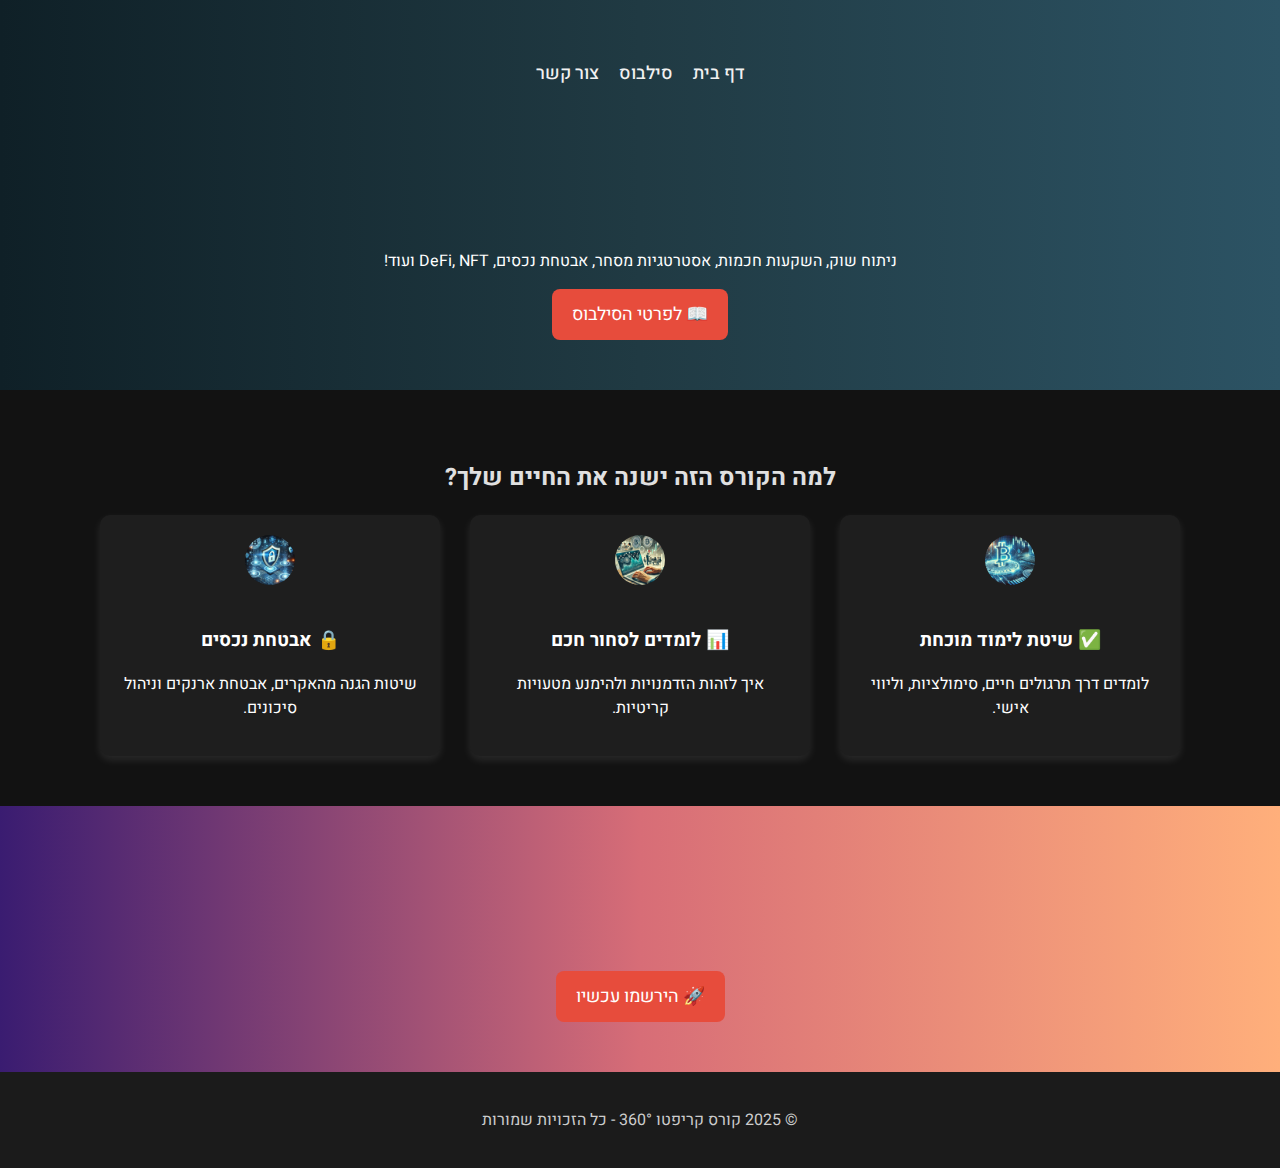
==== index.html @ 25430b75 "Update index.html" ====
<!DOCTYPE html>
<html lang="he" dir="rtl">
<head>
    <meta charset="UTF-8">
    <meta name="viewport" content="width=device-width, initial-scale=1.0">
    <title>360° - שליטה אמיתית בעולם הקריפטו</title>
    <link href="https://fonts.googleapis.com/css2?family=Heebo:wght@400;700&family=Rubik:wght@500&display=swap" rel="stylesheet">
    <link rel="stylesheet" href="style.css">
</head>
<body>
    <header class="header">
        <nav class="navbar">
            <a href="index.html" class="nav-link">דף בית</a>
            <a href="sylabus.html" class="nav-link">סילבוס</a>
            <a href="https://wa.me/972534513931?text=שלום,%20אני%20מתעניין%20בקורס%20קריפטו%20שלך.%20אשמח%20לשמוע%20פרטים%20נוספים." target="_blank" class="nav-link" class="nav-link">צור קשר</a>
        </nav>
        <div class="header-content">
            <h1 class="fade-in"> קריפטו 360°</h1>
            <h2 class="fade-in-delay">לומדים, מיישמים, מצליחים!</h2>
            <p class="fade-in-delay2">  ניתוח שוק, השקעות חכמות, אסטרטגיות מסחר, אבטחת נכסים, DeFi, NFT ועוד!</p>
            <a href="sylabus.html" class="button animated-button">📖 לפרטי הסילבוס</a>
        </div>
    </header>

    <section class="features">
        <div class="container">
            <h2 class="underline">למה הקורס הזה ישנה את החיים שלך?</h2>
            <div class="feature-grid">
                <div class="feature-item">
                    <img src="icon1.png" alt="Icon">
                    <h3>✅ שיטת לימוד מוכחת</h3>
                    <p>לומדים דרך תרגולים חיים, סימולציות, וליווי אישי.</p>
                </div>
                <div class="feature-item">
                    <img src="icon2.png" alt="Icon">
                    <h3>📊 לומדים לסחור חכם</h3>
                    <p>איך לזהות הזדמנויות ולהימנע מטעויות קריטיות.</p>
                </div>
                <div class="feature-item">
                    <img src="icon3.png" alt="Icon">
                    <h3>🔒 אבטחת נכסים</h3>
                    <p>שיטות הגנה מהאקרים, אבטחת ארנקים וניהול סיכונים.</p>
                </div>
            </div>
        </div>
    </section>

    <section class="cta">
        <div class="container">
            <h2 class="fade-in">📢 אל תחכו שהשוק יברח!</h2>
            <p class="fade-in-delay">הצטרפו אלינו ולמדו איך לשלוט במשחק הקריפטו עם ידע מקצועי וכלים מתקדמים.</p>
            <a href="https://wa.me/972534513931?text=שלום,%20אני%20מתעניין%20בקורס%20קריפטו%20שלך.%20אשמח%20לשמוע%20פרטים%20נוספים." class="button" target="_blank">🚀 הירשמו עכשיו</a>
        </div>
    </section>

    <footer>
        <div class="container">
            <p>© 2025 קורס קריפטו 360° - כל הזכויות שמורות</p>
        </div>
    </footer>
</body>
</html>
---- style.css ----
/* עיצוב כללי */
body {
    font-family: 'Heebo', 'Rubik', sans-serif;
    margin: 0;
    padding: 0;
    direction: rtl;
    text-align: center;
    background-color: #121212; /* רקע כהה */
    color: #e0e0e0; /* טקסט בהיר */
}

/* עיצוב הכותרת */
.header {
    background: linear-gradient(to right, #0f2027, #203a43, #2c5364); /* גווני כחול כהים שמתאימים לרקע */
    color: white;
    padding: 50px 20px;
}

/* ניווט */
.navbar {
    display: flex;
    justify-content: center;
    gap: 20px;
    padding: 10px 0;
}

.nav-link {
    color: #f1f1f1;
    text-decoration: none;
    font-size: 18px;
    font-weight: 500;
}

.nav-link:hover {
    text-decoration: underline;
}

/* תוכן הכותרת */
.header-content h1 {
    font-size: 36px;
    margin-bottom: 10px;
}

.header-content h2 {
    font-size: 24px;
    font-weight: 400;
    margin-bottom: 20px;
}

/* כפתורים */
.button {
    display: inline-block;
    background-color: #e74c3c;
    color: white;
    padding: 12px 20px;
    font-size: 18px;
    border-radius: 8px;
    text-decoration: none;
    transition: background 0.3s;
}

.button:hover {
    background-color: #c0392b;
}

/* סקשן פיצ'רים */
.features {
    padding: 50px 20px;
}

.container {
    max-width: 1200px;
    margin: 0 auto;
}

.feature-grid {
    display: flex;
    justify-content: center;
    gap: 30px;
    flex-wrap: wrap;
}

.feature-item {
    background: #1e1e1e; /* רקע כהה */
    color: #ffffff; /* טקסט בהיר */
    padding: 20px;
    border-radius: 10px;
    box-shadow: 0px 4px 8px rgba(255, 255, 255, 0.1);
    width: 300px;
    text-align: center;
}

/* אייקונים עגולים */
.feature-item img {
    width: 50px;
    height: 50px;
    border-radius: 50%;
    object-fit: cover;
    margin-bottom: 15px;
}

/* המלצות */
.testimonials {
    background-color: #181818;
    padding: 50px 20px;
}

.testimonial {
    background: #222;
    color: #ddd;
    padding: 20px;
    border-radius: 10px;
    box-shadow: 0px 4px 8px rgba(255, 255, 255, 0.1);
    margin: 10px auto;
    max-width: 500px;
}

/* קריאה לפעולה */
.cta {
    background: linear-gradient(to right, #3a1c71, #d76d77, #ffaf7b); /* שילוב סגול-ורוד-כתום */
    color: white;
    padding: 50px 20px;
}

/* פוטר */
footer {
    background: #1b1b1b;
    color: #ccc;
    padding: 20px 0;
}

/* עיצוב עבור סילבוס */
.syllabus-item {
    margin-bottom: 20px;
}

.syllabus-title {
    background-color: #203a43; /* גוון כחול כהה */
    color: white;
    padding: 10px;
    font-size: 18px;
    border: none;
    width: 100%;
    text-align: right;
    cursor: pointer;
    border-radius: 5px;
    transition: background-color 0.3s;
}

.syllabus-title:hover {
    background-color: #2c5364; /* כחול כהה יותר */
}

.syllabus-content {
    display: none;
    padding: 10px;
    background-color: #2c2c2c;
    border-radius: 5px;
    text-align: right;
}

ul {
    list-style-type: disc;
    padding-left: 20px;
}

/* עיצוב כותרות הסילבוס */
.syllabus h2 {
    font-size: 28px;
    font-weight: 600;
    margin-bottom: 20px;
    text-align: right;
}

/* סגנון מרכזי לסילבוס */
.syllabus {
    padding: 50px 20px;
    max-width: 1000px;
    margin: 0 auto; /* ממרכז את הסילבוס */
    display: flex;
    flex-direction: column;
    align-items: center;
    justify-content: center;
}

/* סגנון הגריד */
.syllabus-grid {
    display: grid;
    grid-template-columns: repeat(auto-fill, minmax(280px, 1fr));
    gap: 20px;
    margin-top: 30px;
    justify-items: center;
    align-items: start;
}

/* עיצוב עבור כל אלמנט סילבוס */
.syllabus-item {
    background: #1e1e1e;
    color: #fff;
    padding: 20px;
    border-radius: 10px;
    box-shadow: 0px 4px 8px rgba(255, 255, 255, 0.1);
    width: 100%;
    max-width: 450px;
    text-align: right;
}

/* עיצוב כפתורי סילבוס */
.syllabus-item button {
    margin-bottom: 10px;
}

/* עיצוב עבור כפתור ה-CHECKBOX */
.toggle-checkbox {
    display: none;
}

.toggle-btn {
    display: block;
    background-color: #0f4b5c;
    padding: 15px;
    font-size: 18px;
    font-weight: 500;
    border: none;
    border-radius: 8px;
    cursor: pointer;
    text-align: right;
}

.toggle-btn:hover {
    background-color: #072a34;
}

.syllabus-list {
    display: none;
    margin-top: 15px;
    padding-right: 20px;
}

.syllabus-item input:checked + .toggle-btn + .syllabus-list {
    display: block;
}

.syllabus-list li {
    margin-bottom: 10px;
}

.syllabus-subtitle {
    font-size: 16px; /* או כל גודל טקסט שתרצה */
    color: #ccc; /* צבע טקסט שונה */
}

/* אנימציות */
.fade-in {
    opacity: 0;
    animation: fadeIn 2s forwards;
}

.fade-in-delay {
    opacity: 0;
    animation: fadeIn 2s 1s forwards;
}

@keyframes fadeIn {
    0% { opacity: 0; }
    100% { opacity: 1; }
}
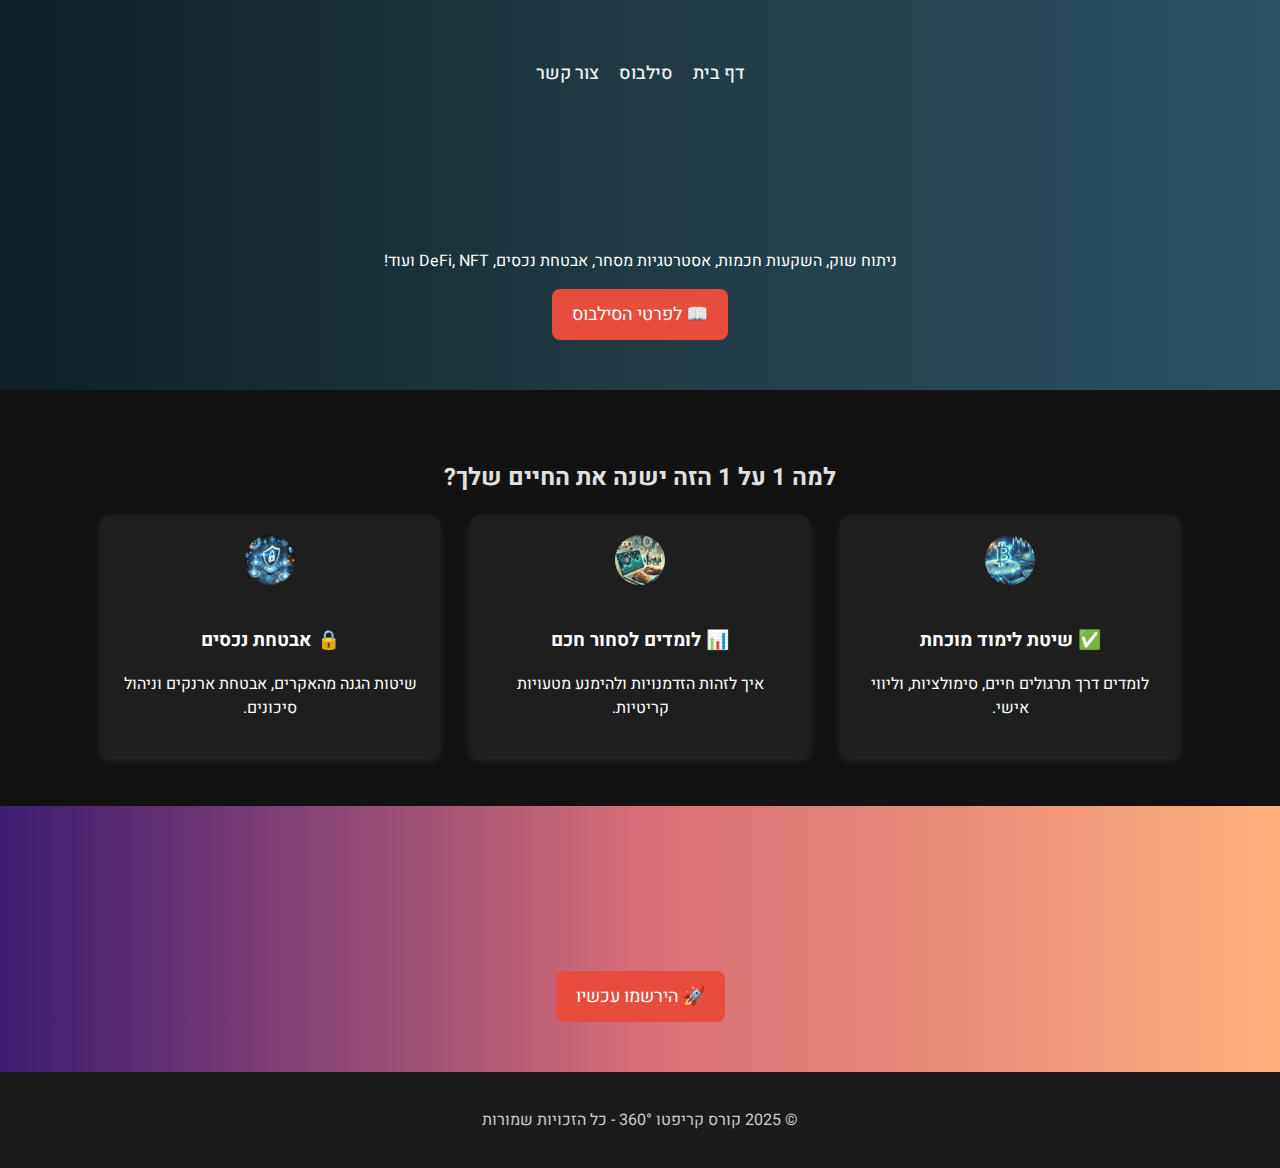
==== commit 6e569909: "Update index.html" ====
--- a/index.html
+++ b/index.html
@@ -15,7 +15,7 @@
             <a href="https://wa.me/972534513931?text=שלום,%20אני%20מתעניין%20בקורס%20קריפטו%20שלך.%20אשמח%20לשמוע%20פרטים%20נוספים." target="_blank" class="nav-link" class="nav-link">צור קשר</a>
         </nav>
         <div class="header-content">
-            <h1 class="fade-in"> קריפטו 360°</h1>
+            <h1 class="fade-in">1 על 1 - קריפטו 360°</h1>
             <h2 class="fade-in-delay">לומדים, מיישמים, מצליחים!</h2>
             <p class="fade-in-delay2">  ניתוח שוק, השקעות חכמות, אסטרטגיות מסחר, אבטחת נכסים, DeFi, NFT ועוד!</p>
             <a href="sylabus.html" class="button animated-button">📖 לפרטי הסילבוס</a>
@@ -24,7 +24,7 @@
 
     <section class="features">
         <div class="container">
-            <h2 class="underline">למה הקורס הזה ישנה את החיים שלך?</h2>
+            <h2 class="underline">למה 1 על 1 הזה ישנה את החיים שלך?</h2>
             <div class="feature-grid">
                 <div class="feature-item">
                     <img src="icon1.png" alt="Icon">
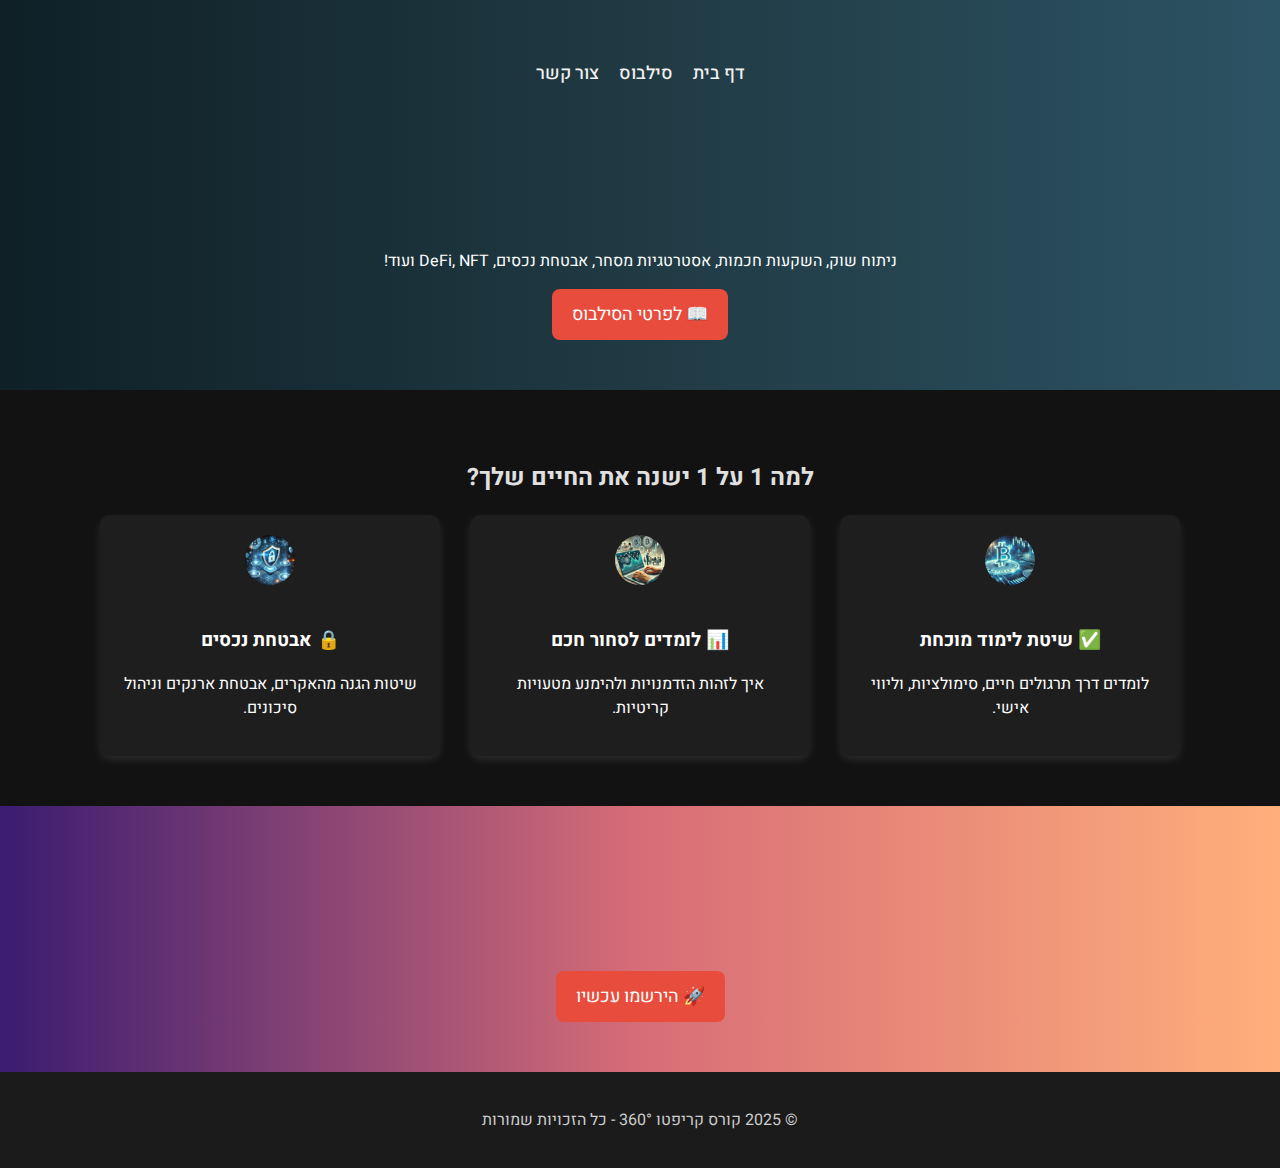
==== commit 3ff5905b: "Update index.html" ====
--- a/index.html
+++ b/index.html
@@ -24,7 +24,7 @@
 
     <section class="features">
         <div class="container">
-            <h2 class="underline">למה 1 על 1 הזה ישנה את החיים שלך?</h2>
+            <h2 class="underline">למה 1 על 1 ישנה את החיים שלך?</h2>
             <div class="feature-grid">
                 <div class="feature-item">
                     <img src="icon1.png" alt="Icon">
